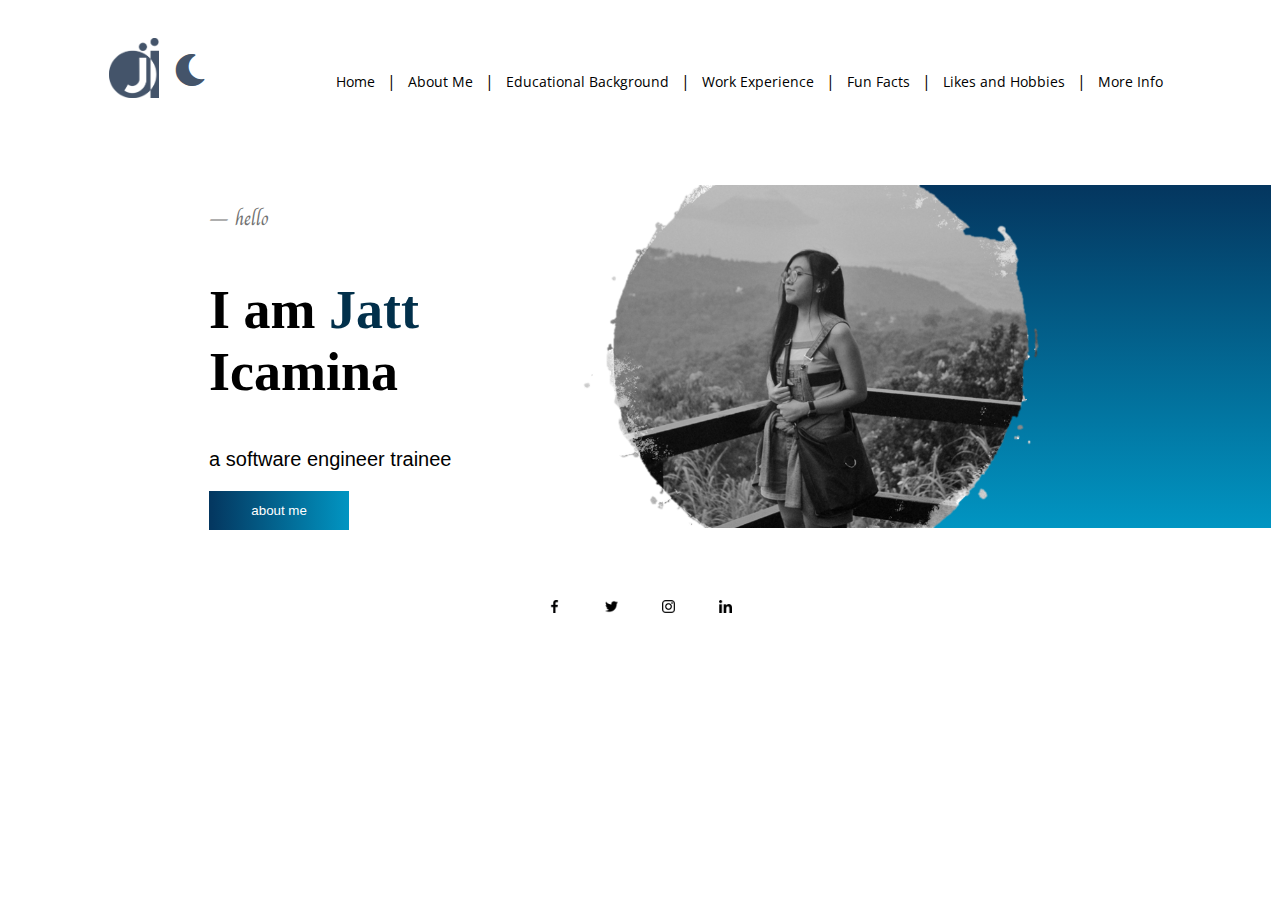
==== index.html @ fee9fb5a "With darkmode" ====
<!DOCTYPE html>
<html>
    <head>

        <meta charset = "utf-8">
        <meta name="viewport" content="width=device-width, initial-scale=1.0">
        <title>Hello</title>
        <link rel="icon" href="media/logo.png" type="image/icon" >
        <link rel="stylesheet" href="css/style.css">    
        <link rel="stylesheet" href="https://cdnjs.cloudflare.com/ajax/libs/font-awesome/5.14.0/css/all.min.css">
        <link rel="preconnect" href="https://fonts.gstatic.com">
        <link href='https://fonts.googleapis.com/css?family=Charm' rel='stylesheet'>
        <link href='https://fonts.googleapis.com/css?family=Charm' rel='stylesheet'>
        <link rel="preconnect" href="https://fonts.gstatic.com">
        <link href="https://fonts.googleapis.com/css2?family=Open+Sans&display=swap" rel="stylesheet"> 
    </head>

    <body>

        <!-- Navigation -->
        <div class = "container">
            <div class = "navbar">
                <a href="https://icaminajatt.github.io/" target=_blank><img src = "media/logo.png" class = "logo"></a>
                <i id="moon" class="fas fa-moon fa-2x"></i>
               
                <nav>
                    <ul id="menuList">
                        <li><a href="index.html">&nbsp; Home &nbsp;</a> |</li>
                        <li><a href="./pages/about.html">&nbsp; About Me &nbsp;</a> |</li>
                        <li><a href="./pages/education.html">&nbsp; Educational Background &nbsp;</a> |</li>
                        <li><a href="./pages/work.html">&nbsp; Work Experience &nbsp;</a> |</li>
                        <li><a href="./pages/funfacts.html">&nbsp; Fun Facts &nbsp;</a> |</li>
                        <li><a href="./pages/likes.html">&nbsp; Likes and Hobbies &nbsp;</a> |</li>
                        <li><a href="./pages/more.html">&nbsp; More Info &nbsp;</a></li>
                    </ul>
                </nav>
                <img src="media/menu.png" class="menu" onclick="togglemenu()">
            </div>

            <div class = "row">
                <div class = "col-1">
                    <H1 class="retain">— hello</H1>
                    <H2>I am <span>Jatt</span> Icamina</H2>
                    <p>a software engineer trainee</p>
                    <button class="btn" type="button"><a href="./pages/about.html">about me</a></button>
                </div>
                
                <div class = "col-2">
                    <img src="media/gss.png" class = "me retain"> 
                    <div class = "color-box"></div>
                </div>
            </div>

            <div class="social-links">
                <a href="https://facebook.com/icaminajatt" target=_blank><img src="./media/facebook-app-symbol.png"></a>
                <a href="https://twitter.com/Jathynelaaa/" target=_blank><img src="./media/twitter.png"></a>
                <a href="https://instagram.com/jathynelaaa/" target=_blank><img src="./media/instagram-logo.png"></a>
                <a href="https://linkedin.com/in/jatticamina" target=_blank><img src="./media/linkedin.png"></a>
            </div>
        </div>
        
        <script src="js/script.js"></script>
    
    </body>

</html>
---- css/style.css ----
* body html {
    margin: 0;
    padding: 0;
    font-family: monospace, sans-serif;
}

/* fonts */

* p {
    font-family: Cambria, Cochin, Georgia, Times, 'Times New Roman', serif;
}

/* index */
.col-1 h1 {
    font-family: 'Charm', cursive !important;
}

.col-1 h2, p {
    font-family: Cambria, Cochin, Georgia, Times, 'Times New Roman', serif;
}

/* about */

.about-col-2 h4 {
    font-family: 'Charm', cursive;
}

.about-col-2 h2, p {
    font-family: Verdana, Geneva, Tahoma, sans-serif !important;
}

/* work */

.title, h3, p, details{
    font-family: Verdana, Geneva, Tahoma, sans-serif !important;
}
.title h3, p, details {
    font-size: 15px;
}
.work-col-2 h4 {
    font-family: 'Charm', cursive;
}

.work-col-2 h2 {
    font-family: Verdana, Geneva, Tahoma, sans-serif;
}

/* funfacts */

.fun-col-2 h4 {
    font-family: 'Charm', cursive;
}

.fun-col-2 li, summary {
    font-family: Verdana, Geneva, Tahoma, sans-serif !important;
    font-size: 15px;
}

li span {
    color: rgb(11, 175, 134);
}

/* likes */
.like-col-2 h4 {
    font-family: 'Charm', cursive;
}

.like-col-2 ul li {
    font-family: Verdana, Geneva, Tahoma, sans-serif !important;
    font-size: 15px;
}
.pol-container p {
    font-family: 'Architects Daughter', cursive !important;
}

.like-col-2 a {
    text-decoration: none;
    color: rgb(4, 146, 165);
}
/* more */

.add-info, p {
    font-family: 'Lucida Sans', 'Lucida Sans Regular', 'Lucida Grande', 'Lucida Sans Unicode', Geneva, Verdana, sans-serif;
}

.comments span, input {
    font-family: 'Lucida Sans', 'Lucida Sans Regular', 'Lucida Grande', 'Lucida Sans Unicode', Geneva, Verdana, sans-serif;
}

/* END OF FONTS */

.divider {
    background: linear-gradient(to right,#04365f, #0195c2);
    height: 10px;
    width: 50%;
}

* {
    cursor: url(https://cur.cursors-4u.net/cursors/cur-11/cur1054.cur), 
    auto !important;
} 

a:hover {
    cursor: url(https://cur.cursors-4u.net/cursors/cur-11/cur1053.ani), 
    url(http://cur.cursors-4u.net/cursors/cur-11/cur1053.png), 
    auto !important;
    color: #0884cc;
}

.social-links a:hover {
    cursor: url(https://cur.cursors-4u.net/cursors/cur-11/cur1053.ani), 
    url(http://cur.cursors-4u.net/cursors/cur-11/cur1053.png), 
    auto !important;
}

.container {
    width: 100%;
    min-height: 100vh;
    padding-left: 8%;
    padding-right: 8%;
    box-sizing: border-box;
    overflow: hidden;
}

.navbar {
    width: 100%;
    display: flex;
    align-items: center;
    font-family: 'Open Sans', sans-serif;
}

.logo {
    width: 50px;
    cursor: pointer;
    margin: 30px 0;
}

.menu {
    width: 25px;
    cursor: pointer;
    display: none;
}

nav {
    flex: 1;
    text-align: right;
}

nav ul li {
    list-style: none;
    display: inline-block;
    /* margin: 30px; */
}

nav ul a {
    text-decoration: none;
    color: #000;
    font-size: 14px;
}

nav ul a:hover {
    text-decoration: none;
    color:#0884cc;
    font-size: 14px;
}

.row {
    display: flex;
    justify-content: space-between;
    align-items: center;
    margin: 50px;
}

.col-1 {
    flex-basis: 40%;
    position: relative;
    margin-left: 50px;
}

.col-1 h1{
    font-size: 20px;
    color: #707070;
    font-weight: 100;
    margin: 20px 0 10px;
}

.col-1 h2{
    font-size: 54px;
}

.col-1 h2 span{
    color:#02304b
}

.col-1 p{
    font-size: 20px;
}

.btn {
    width: 140px;
    border: 0;
    padding: 12px 10px;
    outline: none;
    color: white;
    /* background: linear-gradient(to right, #fb5283, #ff3527); */
    background: linear-gradient(to right,#04365f, #0195c2);
}

.btn:hover {
    width: 160px;
    display: flex;
    align-items: center;
    justify-content: space-around;
} 

.btn a {
    text-decoration: none;
    color: white;
}

.col-1::after {
    content: '';
    width: 10px;
    height: 57%;
    position: absolute;
    left: -40px;
    top: 8px;
}

.col-2 {
    position: relative;
    flex-basis: 60%;
    display: flex;
    align-items: center;
}

.col-2 .me {
    width: 90%; 
}

.color-box {
    position: absolute;
    right: 0;
    top: 0;
    background: linear-gradient(#04365f, #0195c2);
    border-radius: 20px 0 0 20px;
    height: 100%;
    width: 80%;
    z-index: -1; 
    transform: translateX(150px);
}

.social-links img{
    height: 13px;
    margin: 20px;
    cursor: pointer;
}

.social-links {
    text-align: center;
}

.social-links:hover {
    height: 20px;
}



/* RESPONSIVE */
@media only screen and (max-width: 700px) {
    
    nav ul {
        width: 100%;
        background: linear-gradient(#04365f, #0195c2);
        position: absolute;
        top: 110px;
        right: 0;
        z-index: 2;
    }
    nav ul li{
        display: inline-block;
        margin-top: 5px;
        margin-bottom: 5px;
    }
    nav ul li a{
        color: #fff; 
    }

    .menu {
        display: block;
    }

    #menuList {
        overflow: hidden;
        transition: 0.5s;
    }
    .row {
        flex-direction: column-reverse;
        margin: 50px 0;
    }

    .col-2 {
        flex-basis: 100%;
        margin-bottom: 50px;
    }

    .col-2 .me {
        width: 77%;
    }
    
    .color-box {
        transform: translateX(75px);
    }

    .col-1 {
        flex-basis: 100%;
    }

    .col-1 h1 {
        font-size: 15px;
    }
    .col-1 h2 {
        font-size: 35px;
    }

    .col-1 p {
        font-size: 20px;
    }

    /* ABOUT */

    .about-col-2 {
        margin-bottom: 20px;
    }

    .aboutMe .pic {
        width: 100;
        text-align: center;
    }

    .aboutRow {
        flex-direction: column;
        margin: 20px 0;
    }

    .disp-info h2 {
        text-align: justify;
    }

    .disp-pic {
        margin-top: 0;
    }
    .info-row{
        flex-direction: column;
        margin: 20px 0;
    }

    .skills {
        display: flex;
        flex-direction: column-reverse;
        width: 130%;
    }
    .skills-col {
        width: 100%;
        display: flex;
        flex-direction: column;
        font-size: small;
    }

    /* educ */

    #boxes .box {
        float:none;
        text-align:center;
        width:100%;
    }

    /* work */
    .work-col-2 {
        margin-bottom: 20px;
    }

    .workMe .pic {
        width: 100%;
        text-align: center;
    }
    
    .workRow {
        flex-direction: column;
        margin: 20px 0;
    }

    /* fun facts */
    .fun-col-2 {
        margin-bottom: 20px;
    }

    .funMe .pic {
        width: 100%;
        text-align: center;
    }
    
    .funRow {
        flex-direction: column;
        margin: 20px 0;
    }

    /* likes */

    .like-col-2 {
        margin-bottom: 20px;
    }

    .likeMe .pic {
        width: 100%;
        text-align: center;
    }
    
    .likeMe {
        width: 100%;
    }
    .likeRow {
        flex-direction: column;
        margin: 20px 0;
    }
    
    .title::after {
        display: none;
        }

    /* MORE INFO */
    .add .pic {
        width: 100%;
        text-align: center;
    }

    .comments {
        width: 90%;
        border-radius: 0px;
        padding-left: 0;
        background-color:transparent;
    }

    input[type=text], select {
        width: 100%;
    }

    #test-pic {
        display: block;
    }
    
    .formPopup {
        display: none;
        position: fixed;
        width: 70%;
        left: 30%;
        top: 5%;
        transform: translate(-5%, -2%);
        border: 3px solid #999999;
        box-shadow: #44546a;
        z-index: 9;
      }
    
      .formContainer {
        height: 100%;
        width: 100%;
        padding-top: 20px;
        padding-bottom: 20px;
        background-color: #f2f2f2;
      }
    
} 

.title {
    text-align: center;
    color: #04365f;
    margin-left: 0%;
}


/* ABOUT */

.info-pic {
    flex-basis: 40%;
    position: relative;
    margin-left: 50px;
}
.aboutMe {
    position: relative;
    flex-basis: 60%;
    display: flex;
    align-items: center;
    margin-top: 50px;
}

.aboutMe img{
    text-align: center;
    width: 60%;

    display: block;
    margin-left: auto;
    margin-right: auto;
}
.about-col-2 a {
    text-decoration: none;
    color:  #0195c2 
}

.about-col-2 a:hover {
    color: #04365f;
}
.about-col-2 h4 {
    color: #707070;
}

.about-col-2 p span {
    font-style: italic; 
}
.about-col-2 {
    position: relative;
    flex-basis: 60%;
    align-items: center;
}

.about-col-2 h2 {
    color: #02304b; 
}
.about-col-2::after {
    content: '';
    width: 10px;
    height: 57%;
    background: linear-gradient(#04365f, #0195c2);
    position: absolute;
    left: -40px;
    top: 8px;
}

.aboutRow{
    display: flex;
    justify-content: space-between;
    align-items: center;
    margin: 50px;
}

footer a {
    text-decoration: none;
    text-align: center;
    color: black;
}

footer {
    width: 100%;
    display: inline-block;
    text-align: center;
}

.skills {
    background: rgb(235, 230, 230);
    margin: 10px;
    padding: 10px;
    display: flex;
    flex-direction: row;
}

.skills-col {
    flex: 20%;
}

.checked {
    color: #04365f;
}

/* EDUCATION */


.title {
    color: #04365f;
    margin-bottom: 50px;
}
.education {
    text-align: center;
    flex-basis: 40%;
    position: relative;
    margin-left: 50px;
}

.educRow{
    display: flex;
    justify-content: space-between;
    align-items: center;
    margin: 50px;
    display: flex;
    flex-direction: column;
}

.educList {
    visibility: hidden;
}
  
  /* Clear floats after the columns */
.education:after {
    content: "";
    display: table;
    clear: both;
    margin: 20%;
  }


  
.container-box{
    width:80%; 
    margin:auto;
    overflow:hidden;
} 
  
#boxes{
    margin-top:20px;
}
  
#boxes .box{
    float:left;
    text-align: center;
    width:30%;
    padding:10px;
}
  
#boxes .box img{
    width:90px;
}
  
/* WORK */
.workMe img{
    text-align: center;
    width: 60%;

    display: block;
    margin-left: auto;
    margin-right: auto;
}

.workRow {
    display: flex;
    justify-content: space-between;
    align-items: center;
    margin: 50px;
}

.work-col-2 h4 {
    color: #707070;
}
.work-col-2 {
    position: relative;
    flex-basis: 60%;
    align-items: center;
}

.work-col-2 h2 {
    color: #02304b; 
}

.work-col-2 a {
    text-decoration: none;
    color: rgb(4, 146, 165);
}

/* FUN FACTS */

.funMe img{
    text-align: center;
    width: 60%;

    display: block;
    margin-left: auto;
    margin-right: auto;
}

.funRow {
    display: flex;
    justify-content: space-between;
    align-items: center;
    margin: 50px;
}

.fun-col-2 h4 {
    color: #707070;
}
.fun-col-2 {
    position: relative;
    flex-basis: 60%;
    align-items: center;
}

.fun-col-2 h2 {
    color: #02304b; 
}

.fun-col-2 a {
    text-decoration: none;
}

/* HOBBIES */

.likeMe {
    margin-left: 20%;
    margin-top: 10%;
}
.likeMe img{
    text-align: center;
    width: 40%;

    display: block;
    margin-left: auto;
    margin-right: auto;
}


.likeRow {
    display: flex;
    justify-content: space-between;
    align-items: center;
    margin: 50px;
}

.like-col-2 h4 {
    color: #707070;
}
.like-col-2 {
    position: relative;
    flex-basis: 400%;
    align-items: center;
    margin-right: 5%;
}

.like-col-2 h2 {
    color: #02304b; 
}

.like-col-2 a {
    text-decoration: none;
}

.polaroid {
    width: 60%;
    background-color: white;
    box-shadow: 0 4px 8px 0 rgba(0, 0, 0, 0.2), 0 6px 20px 0 rgba(0, 0, 0, 0.19);
    margin-bottom: 25px;
  }
  
.pol-container {
    text-align: center;
    padding: 10px 20px;
  }

/* MORE INFO */
.add-info {
    text-align: center;
}
.add .pic {
    text-align: center;
}

.add-info a {
    text-decoration: none;
    color: rgb(4, 146, 165);
}

input[type=text], select {
    width: 100%;
    padding: 12px 20px;
    margin: 8px 0;
    display: inline-block;
    border: 1px solid #ccc;
    border-radius: 4px;
    box-sizing: border-box;
  }
  
input[type=submit] {
    width: 100%;
    background-color: #4CAF50;
    color: white;
    padding: 14px 20px;
    margin: 8px 0;
    border: none;
    border-radius: 4px;
    cursor: pointer;
}
  
input[type=submit]:hover {
    background-color: #45a049;
}
  
.comments {
    border-radius: 5px;
    background-color: #f2f2f2;
    padding: 20px;
    text-align: center;
}

.darkpic {
    display: none;
}

  /* DARK MODE */

.dark-mode {
    background: #0b0a14;
    filter: invert(100%);
    position: relative;
}

.dark-mode #form {
    background-color: #ddd;
    padding: 20px;
    width: 80%;
    margin: auto;
  }
.dark-mode .loginPopup {
    position: relative;
    text-align: center;
    width: 100%;
}

.dark-mode .formPopup {
    display: none;
    /* position: fixed; */
    position: absolute;
    width: 50%;
    left: 30%;
    top: 5%;
    /* bottom: 5%; */
    transform: translate(-5%, -2%);
    border: 3px solid #999999;
    box-shadow: #44546a;
    z-index: 9;
}
  
.dark-mode .formContainer {
    /* max-width: 100%; */
    height: 100%;
    width: 100%;
    padding-top: 20px;
    padding-bottom: 40px;
    /* background-color: #fff; */
    background-color: #f2f2f2;
}

.dark-mode .retain {
    filter: invert(100%);
}

.dark-mode .what {
    /* color: white; */
    filter: invert(100%);
}

.dark-mode h1 {
    color: #f7f0e9;
 }

.dark-mode .darkpic {
    display: block;
    margin: auto;
 }

.dark-mode .lightpic {
    display: none;
}

#moon {
    margin: 15px;
    color: #44546a;
}


/* Testimonial */

textarea {
    width: 50%;
    text-align: center;
}

input[type=text], select {
    width: 50%;
    text-align: center;
}

.submit {
    margin: 2%;
    width: 140px;
    border: 0;
    padding: 12px 10px;
    outline: none;
    color: white;
    background: linear-gradient(to right,#04365f, #0195c2);
}

.submit:hover {
    width: 160px;
    align-items: center;
    justify-content: space-around;
} 

.submit a {
    text-decoration: none;
    color: white;
}

.what {
    font-family: 'Charm', cursive !important;
    color: #707070;
}

.intro {
    font-family: monospace;
    font-size: xx-large ;
    text-shadow: #44546a;
    color: #04365f;
}
.parag {
    font-family: 'Lucida Sans', 'Lucida Sans Regular', 'Lucida Grande', 'Lucida Sans Unicode', Geneva, Verdana, sans-serif;
}
/* POPUP FORM */

* {
    box-sizing: border-box;
}

.openBtn {
    display: flex;
    justify-content: left;
}

.openButton {
    font-size: 10px;
    width: 80px;
    border: 0;
    padding: 10px 5px;
    outline: none;
    color: white;
    margin-left: auto;
    background: linear-gradient(to right,#04365f, #0195c2);
}

.loginPopup {
    position: relative;
    text-align: center;
    width: 100%;
}

.formPopup {
    display: none;
    position: fixed;
    width: 50%;
    left: 30%;
    top: 5%;
    /* bottom: 5%; */
    transform: translate(-5%, -2%);
    border: 3px solid #999999;
    box-shadow: #44546a;
    z-index: 9;
}
  
.formContainer {
    /* max-width: 100%; */
    height: 100%;
    width: 100%;
    padding-top: 20px;
    padding-bottom: 40px;
    /* background-color: #fff; */
    background-color: #f2f2f2;
}
.formContainer input[type=text], 
.formContainer input[type=textarea]{
    width: 100%;
    padding: 15px;
    margin: 5px 0 20px 0;
    border: none;
    background: #eee;
    background: white;
}
  
.formContainer input[type=text]:focus,
.formContainer input[type=textarea]:focus {
    background-color: #ddd;
    outline: none;
}
  
.formContainer .btn {
    padding: 12px 20px;
    border: none;
    background-color: #8ebf42;
    color: #fff;
    cursor: pointer;
    width: 100%;
    margin-bottom: 15px;
    opacity: 0.8;
}
  .formContainer .cancel {
    background-color: #cc0000;
}
  .formContainer .btn:hover,
  .openButton:hover {   
    opacity: 1;
}
  
.formContainer {
    font-weight: bolder;
}
  
.formContainer h2 {
    color: #04365f;
    font-size: x-large;
}

  /* TEMPLATE */

#form {
    background-color: #ddd;
    padding: 20px;
    width: 80%;
    margin: auto;
  }

.disp-pic img {
    border-radius: 50%;
    width:10%;
    text-align: center;
    display: block;
    margin-left: auto;
    margin-right: auto;
}

.disp-pic {
    position: relative;
    flex-basis: 60%;
    display: flex;
    align-items: center;
    /* margin-top: 50px; */
}
.disp-info {
    text-align: center;
    width: 80%;
    /* display: inline-block; */
    position: relative;
    flex-basis: 60%;
    /* display: flex; */
    align-items: center;
}

.info {
    padding: 20px 20px 20px 20px;
}
.article {
    width: 50%;
    display: inline-block;
}

.about-col-2 h2 {
    color: #02304b; 
}
.disp-info::after {
    content: '';
    width: 10px;
    height: 60%;
    background: linear-gradient(#04365f, #0195c2);
    position: absolute;
    left: -40px;
    top: 8px;
}

.info-row{
    display: flex;
    justify-content: space-between;
    align-items: center;
}

.disp-info span {
    font-family: monospace;
    text-align: left;
}

.disp-info h2 {
    text-align: left;
    color: #04365f;
}

.disp-info p {
    font-size: large;
}
.dateform {
    text-align: right !important;
}

.edit {
    font-size: 10px;
    width: 80px;
    border: 0;
    padding: 10px 5px;
    outline: none;
    color: white;
    margin-left: auto;
}

.saveCol {
    background-color: #00b712;
    background-image: linear-gradient(315deg, #00b712 0%, #5aff15 74%);    
}

.delCol {
    background-color: #eb4511;
    background-image: linear-gradient(315deg, #eb2a11 0%, #b02e0c 74%);
}

.cancelCol {
    background: linear-gradient(to right,#04365f, #0195c2);
}

.save {
    width: 140px;
    border: 0;
    padding: 12px 10px;
    outline: none;
    color: white;
    /* background: linear-gradient(to right, #fb5283, #ff3527); */
    background: linear-gradient(to right,#04365f, #0195c2);
}

.save:hover {
    width: 160px;
    /* display: flex; */
    align-items: center;
    justify-content: space-around;
}
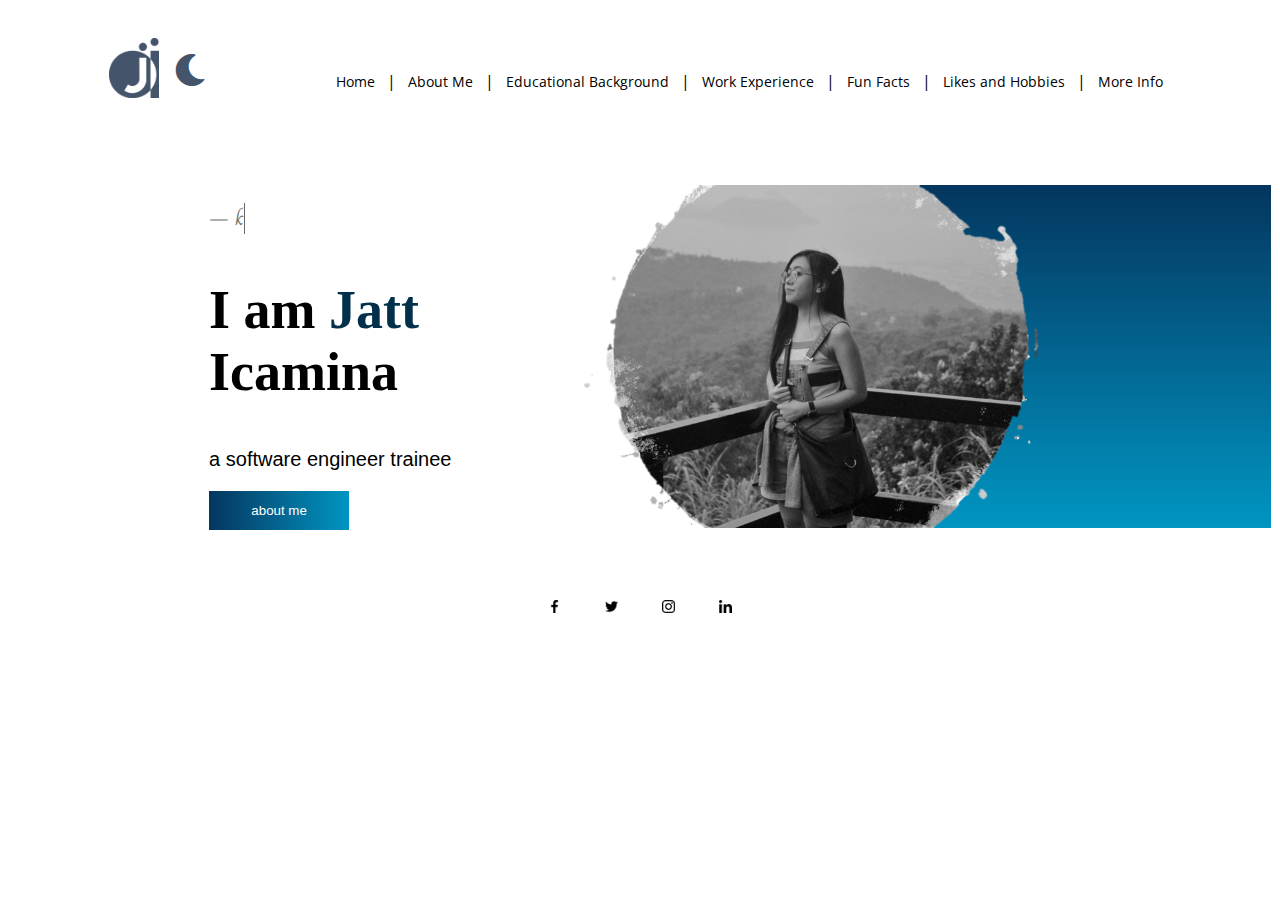
==== commit 2a2bbed9: "Added letter animation" ====
--- a/index.html
+++ b/index.html
@@ -39,7 +39,8 @@
 
             <div class = "row">
                 <div class = "col-1">
-                    <H1 class="retain">— hello</H1>
+                    <H1 class="txt-rotate retain" data-period="2000"
+                    data-rotate='[ "— kamusta?", "— hello", "— bonjour", "— annyeong haseyo", "— konnichiwa", "— hola" ]'>— hello</H1>
                     <H2>I am <span>Jatt</span> Icamina</H2>
                     <p>a software engineer trainee</p>
                     <button class="btn" type="button"><a href="./pages/about.html">about me</a></button>
--- a/css/style.css
+++ b/css/style.css
@@ -435,7 +435,7 @@
     }
 
     .comments {
-        width: 90%;
+        width: 100%;
         border-radius: 0px;
         padding-left: 0;
         background-color:transparent;
@@ -468,6 +468,16 @@
         padding-bottom: 20px;
         background-color: #f2f2f2;
       }
+
+      textarea {
+        width: 100%;
+        text-align: center;
+    }
+    
+    input[type=text], select {
+        width:100%;
+        text-align: center;
+    }
     
 } 
 
@@ -824,11 +834,11 @@
     display: none;
     /* position: fixed; */
     position: absolute;
-    width: 50%;
+    width: 100%;
     left: 30%;
     top: 5%;
     /* bottom: 5%; */
-    transform: translate(-5%, -2%);
+    transform: translate(-30%, -50%);
     border: 3px solid #999999;
     box-shadow: #44546a;
     z-index: 9;
@@ -954,7 +964,7 @@
     left: 30%;
     top: 5%;
     /* bottom: 5%; */
-    transform: translate(-5%, -2%);
+    transform: translate(-10%);
     border: 3px solid #999999;
     box-shadow: #44546a;
     z-index: 9;
@@ -1130,4 +1140,221 @@
     /* display: flex; */
     align-items: center;
     justify-content: space-around;
+} 
+
+
+
+
+/* RESPONSIVE */
+@media only screen and (max-width: 700px) {
+    
+    nav ul {
+        width: 100%;
+        background: linear-gradient(#04365f, #0195c2);
+        position: absolute;
+        top: 110px;
+        right: 0;
+        z-index: 2;
+    }
+    nav ul li{
+        display: inline-block;
+        margin-top: 5px;
+        margin-bottom: 5px;
+    }
+    nav ul li a{
+        color: #fff; 
+    }
+
+    .menu {
+        display: block;
+    }
+
+    #menuList {
+        overflow: hidden;
+        transition: 0.5s;
+    }
+    .row {
+        flex-direction: column-reverse;
+        margin: 50px 0;
+    }
+
+    .col-2 {
+        flex-basis: 100%;
+        margin-bottom: 50px;
+    }
+
+    .col-2 .me {
+        width: 77%;
+    }
+    
+    .color-box {
+        transform: translateX(75px);
+    }
+
+    .col-1 {
+        flex-basis: 100%;
+    }
+
+    .col-1 h1 {
+        font-size: 15px;
+    }
+    .col-1 h2 {
+        font-size: 35px;
+    }
+
+    .col-1 p {
+        font-size: 20px;
+    }
+
+    /* ABOUT */
+
+    .about-col-2 {
+        margin-bottom: 20px;
+    }
+
+    .aboutMe .pic {
+        width: 100;
+        text-align: center;
+    }
+
+    .aboutRow {
+        flex-direction: column;
+        margin: 20px 0;
+    }
+
+    .disp-info h2 {
+        text-align: justify;
+    }
+
+    .disp-pic {
+        margin-top: 0;
+    }
+    .info-row{
+        flex-direction: column;
+        margin: 20px 0;
+    }
+
+    .skills {
+        display: flex;
+        flex-direction: column-reverse;
+        width: 130%;
+    }
+    .skills-col {
+        width: 100%;
+        display: flex;
+        flex-direction: column;
+        font-size: small;
+    }
+
+    /* educ */
+
+    #boxes .box {
+        float:none;
+        text-align:center;
+        width:100%;
+    }
+
+    /* work */
+    .work-col-2 {
+        margin-bottom: 20px;
+    }
+
+    .workMe .pic {
+        width: 100%;
+        text-align: center;
+    }
+    
+    .workRow {
+        flex-direction: column;
+        margin: 20px 0;
+    }
+
+    /* fun facts */
+    .fun-col-2 {
+        margin-bottom: 20px;
+    }
+
+    .funMe .pic {
+        width: 100%;
+        text-align: center;
+    }
+    
+    .funRow {
+        flex-direction: column;
+        margin: 20px 0;
+    }
+
+    /* likes */
+
+    .like-col-2 {
+        margin-bottom: 20px;
+    }
+
+    .likeMe .pic {
+        width: 100%;
+        text-align: center;
+    }
+    
+    .likeMe {
+        width: 100%;
+    }
+    .likeRow {
+        flex-direction: column;
+        margin: 20px 0;
+    }
+    
+    .title::after {
+        display: none;
+        }
+
+    /* MORE INFO */
+    .add .pic {
+        width: 100%;
+        text-align: center;
+    }
+
+    .comments {
+        width: 100%;
+        border-radius: 0px;
+        padding-left: 20px;
+        padding-right: 20px;
+        background-color: #f2f2f2;
+    }
+
+    .comments h3 {
+        margin-top: 0px;
+    }
+    input[type=text], select {
+        width: 100%;
+    }
+
+    #test-pic {
+        display: block;
+    }
+    
+    .formPopup {
+        display: none;
+        position: fixed;
+        width: 70%;
+        left: 30%;
+        top: 5%;
+        transform: translate(-22%);
+        border: 3px solid #999999;
+        box-shadow: #44546a;
+        z-index: 9;
+      }
+    
+      .formContainer {
+        height: 100%;
+        width: 100%;
+        padding-top: 20px;
+        padding-bottom: 20px;
+        background-color: #f2f2f2;
+      }
+
+      textarea {
+        width: 100%;
+        text-align: center;
+    }
+    
 } 